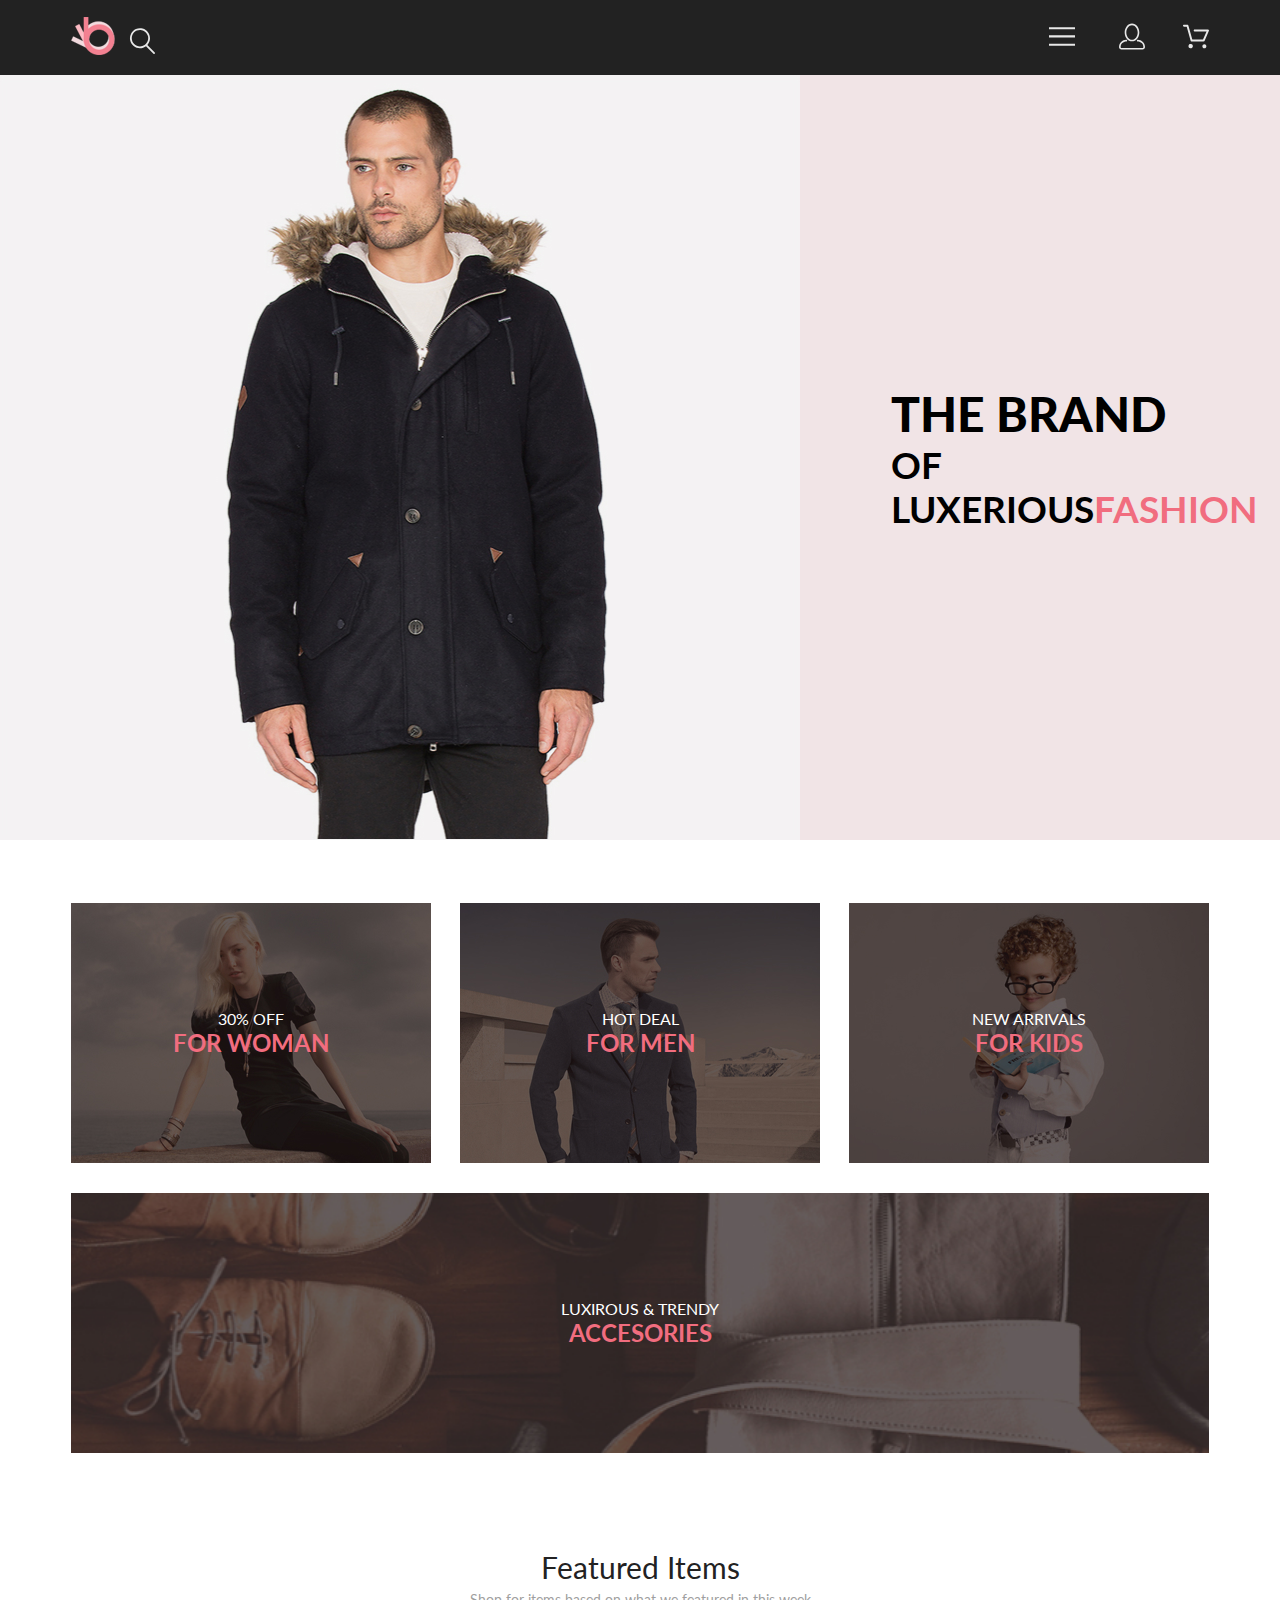
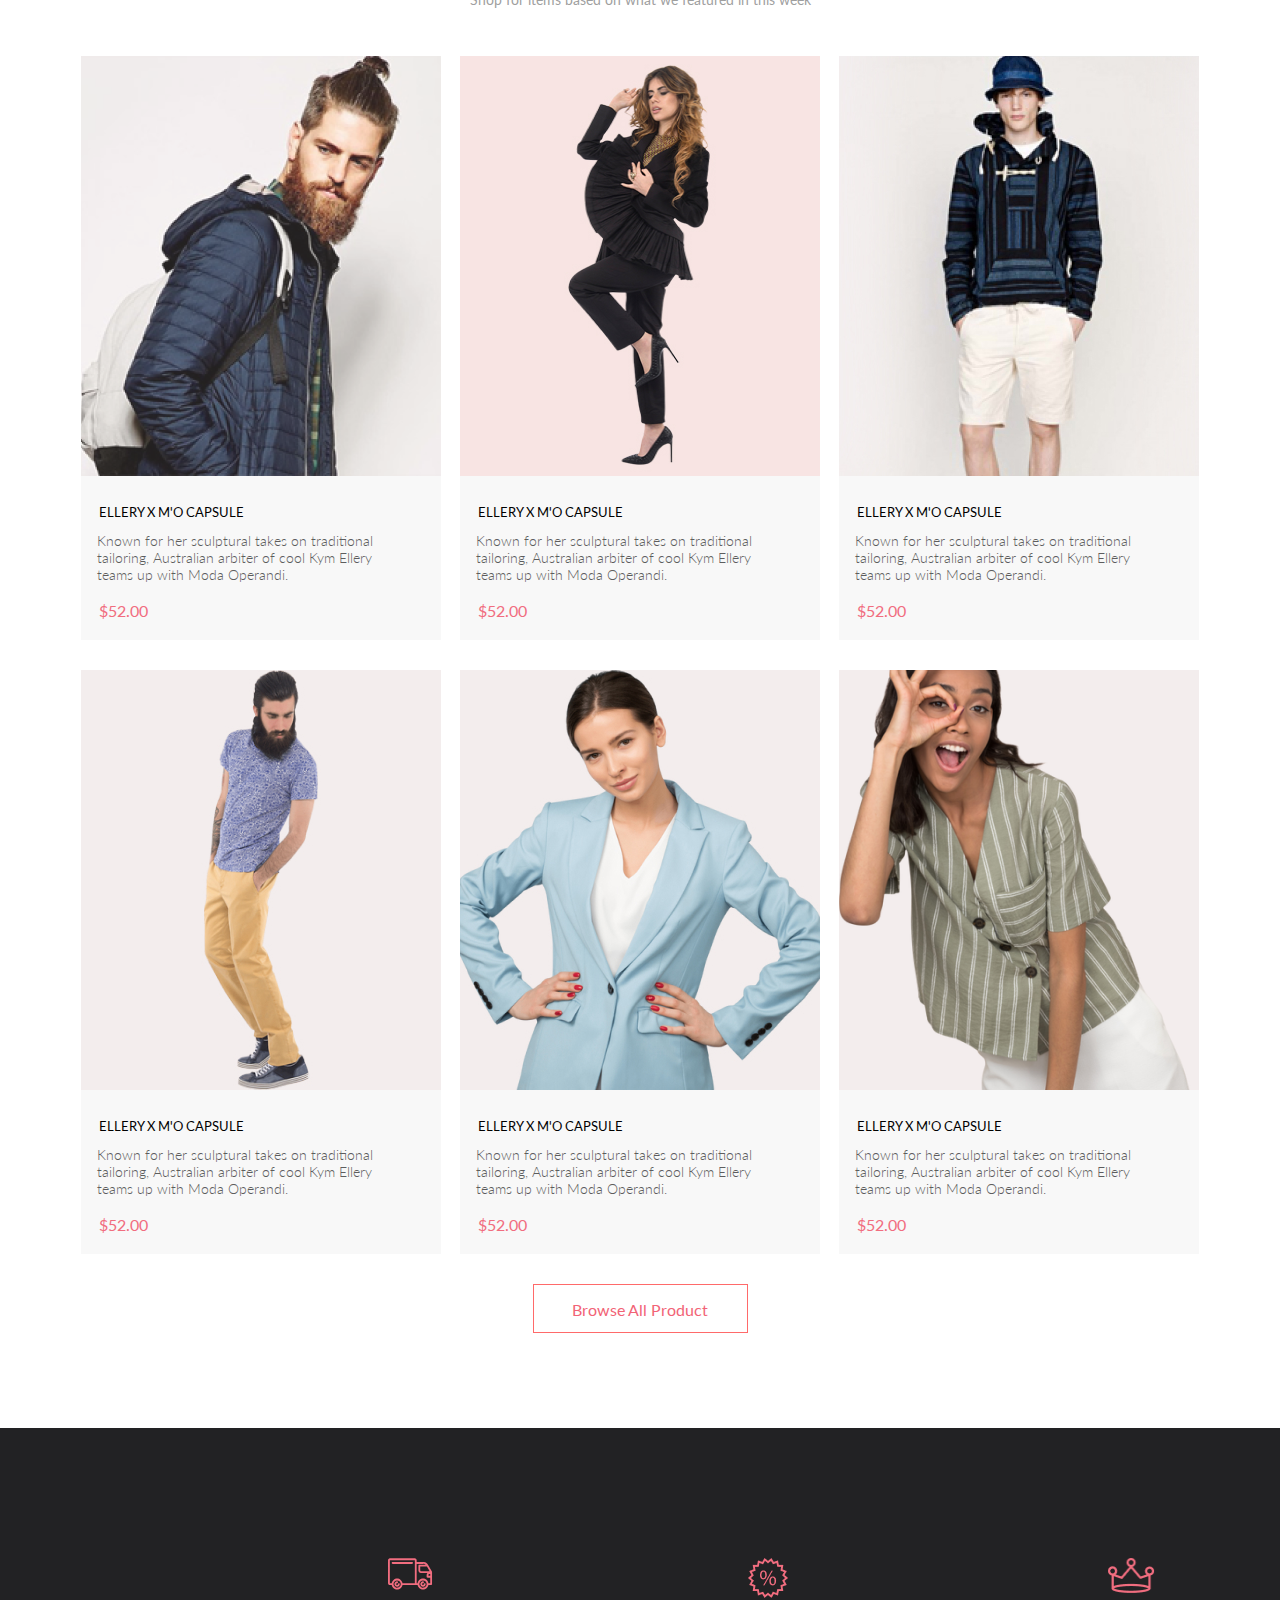
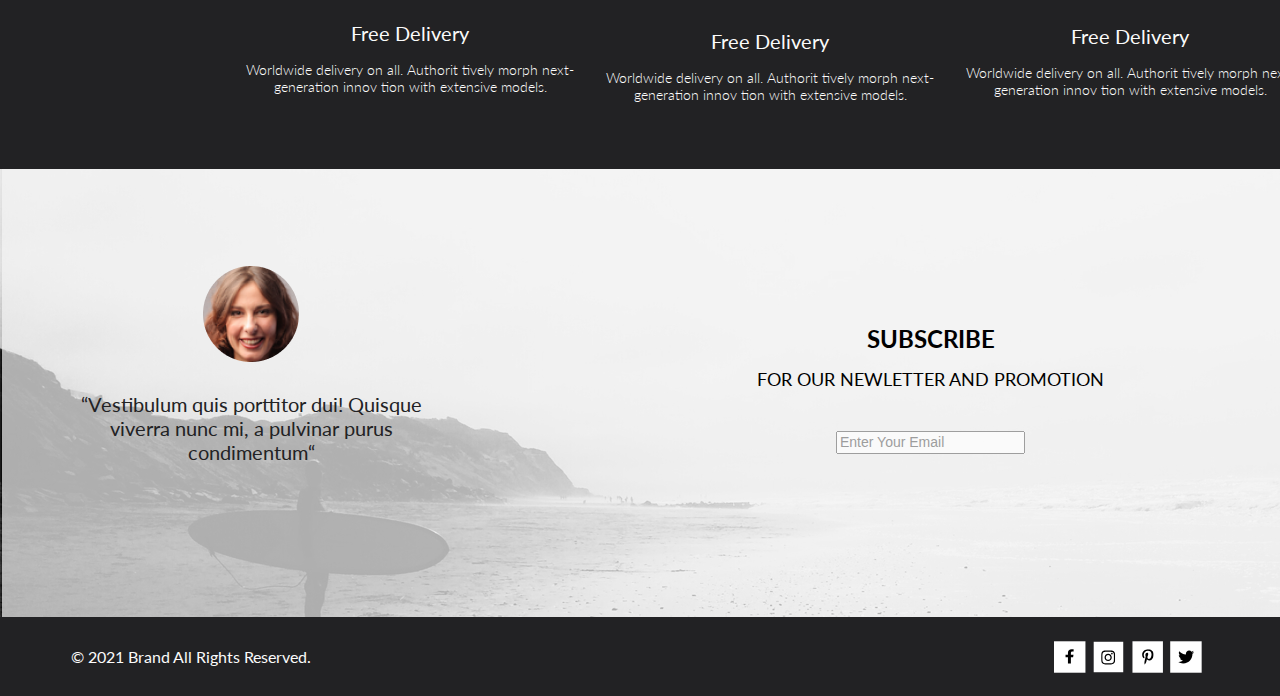
==== index.html @ 111d109f "Проект переделался полностю" ====
<!DOCTYPE html>
<html lang="en">

<head>
    <meta charset="UTF-8">
    <meta http-equiv="X-UA-Compatible" content="IE=edge">
    <meta name="viewport" content="width=device-width, initial-scale=1.0">
    <link rel="stylesheet" href="./css/reset.css">
    <link rel="stylesheet" href="./css/style.css">
    <link rel="preconnect" href="https://fonts.gstatic.com">
    <link href="https://fonts.googleapis.com/css2?family=Lato:wght@300;400;700;900&display=swap" rel="stylesheet">
    <title>Document</title>
</head>

<body>
    <header class="header">
        <div class="container">
            <div class="header__wrapper">
                <div class="header__contorls">
                    <img class="header__logo" src="./img/logo.svg" alt="logo" width="44" height="38">
                    <img src="./img/loupe.svg" alt="loupe" width="26" height="27">
                </div>
                <div class="header__contorls">
                    <button class="header__button">
                        <img src="./img/menu.svg" alt="loupe" width="26" height="27">
                    </button>
                    <a class="header__person-link" href="#"><img src="./img/account.svg" alt="loupe" width="26"
                            height="27"></a>
                    <a href="#"><img src="./img/shoper.svg" alt="loupe" width="26" height="27"></a>
                </div>
            </div>
        </div>
        <nav class="header__navigation">
            menu
            <ul>
                <li>
                    <h2>man</h2>
                    <ul>
                        <li><a href="#">link</a></li>
                        <li><a href="#">link</a></li>
                        <li><a href="#">link</a></li>
                        <li><a href="#">link</a></li>
                    </ul>
                </li>
                <li>
                    <h2>woman</h2>
                    <ul>
                        <li><a href="#">link</a></li>
                        <li><a href="#">link</a></li>
                        <li><a href="#">link</a></li>
                        <li><a href="#">link</a></li>
                    </ul>
                </li>
                <li>
                    <h2>kids</h2>
                    <ul>
                        <li><a href="#">link</a></li>
                        <li><a href="#">link</a></li>
                        <li><a href="#">link</a></li>
                        <li><a href="#">link</a></li>
                    </ul>
                </li>
            </ul>
        </nav>
    </header>
    <main>
        <section class="brand">
            <img src="./img/man.jpg" alt="man" width="800" height="765">
            <div class="brand__title-wrapper">
                <h1 class="brand__title">the brand <span class="brand__subtitle">of luxerious<span
                            class="brand__subtitle-pink">fashion</span></span></h1>
            </div>
        </section>
        <section class="offers container">
            <h2 class="visually-hidden">Offers</h2>
            <ul class="offers__list">
                <li class="offers__item offers__item--woman">
                    <div>
                        <h3 class="offers__title">30% OFF</h3>
                        <p class="offers__info">FOR WOMAN</p>
                    </div>
                </li>
                <li class="offers__item offers__item--man">
                    <div>
                        <h3 class="offers__title">HOT DEAL</h3>
                        <p class="offers__info">FOR MEN</p>
                    </div>
                </li>
                <li class="offers__item offers__item--kds">
                    <div>
                        <h3 class="offers__title">NEW ARRIVALS</h3>
                        <p class="offers__info">FOR KIDS</p>
                    </div>
                </li>
                <li class="offers__item offers__item--accesories">
                    <div>
                        <h3 class="offers__title">LUXIROUS & TRENDY</h3>
                        <p class="offers__info">ACCESORIES</p>
                    </div>
                </li>
            </ul>
        </section>
        <section class="products">
            <div class="products__title container">
                <h2 class="products__header">Featured Items</h2>
                <p class="products__header-p">Shop for items based on what we featured in this week</p>
            </div>
            <div class="products__cart container">
                <ul class="products__cart-block">
                    <li class="products__cart-item">
                        <img src="./img/product-1.png" alt="product">
                        <h3 class="product__cart-title">ellery x m'o capsule</h3>
                        <p class="product__cart-p">Known for her sculptural takes on traditional tailoring, Australian
                            arbiter of cool Kym
                            Ellery
                            teams up with Moda Operandi.</p>
                        <p class="product__price">$52.00</p>
                    </li>
                    <li class="products__cart-item">
                        <img src="./img/product-2.jpg" alt="product">
                        <h3 class="product__cart-title">ellery x m'o capsule</h3>
                        <p class="product__cart-p">Known for her sculptural takes on traditional tailoring, Australian
                            arbiter of cool Kym
                            Ellery
                            teams up with Moda Operandi.</p>
                        <p class="product__price">$52.00</p>
                    </li>
                    <li class="products__cart-item">
                        <img src="./img/product-3.jpg" alt="product">
                        <h3 class="product__cart-title">ellery x m'o capsule</h3>
                        <p class="product__cart-p">Known for her sculptural takes on traditional tailoring, Australian
                            arbiter of cool Kym
                            Ellery
                            teams up with Moda Operandi.</p>
                        <p class="product__price">$52.00</p>
                    </li>
                    <li class="products__cart-item">
                        <img src="./img/product-4.jpg" alt="product">
                        <h3 class="product__cart-title">ellery x m'o capsule</h3>
                        <p class="product__cart-p">Known for her sculptural takes on traditional tailoring, Australian
                            arbiter of cool Kym
                            Ellery
                            teams up with Moda Operandi.</p>
                        <p class="product__price">$52.00</p>
                    </li>
                    <li class="products__cart-item">
                        <img src="./img/product-5.jpg" alt="product">
                        <h3 class="product__cart-title">ellery x m'o capsule</h3>
                        <p class="product__cart-p">Known for her sculptural takes on traditional tailoring, Australian
                            arbiter of cool Kym
                            Ellery
                            teams up with Moda Operandi.</p>
                        <p class="product__price">$52.00</p>
                    </li>
                    <li class="products__cart-item">
                        <img src="./img/product-6.png" alt="product">
                        <h3 class="product__cart-title">ellery x m'o capsule</h3>
                        <p class="product__cart-p">Known for her sculptural takes on traditional tailoring, Australian
                            arbiter of cool Kym
                            Ellery
                            teams up with Moda Operandi.</p>
                        <p class="product__price">$52.00</p>
                    </li>
                </ul>
            </div>
        </section>
        <div class="product__button">
            <a href="#" class="product__button-text">Browse All Product</a>
        </div>
        <section class="advantages">
            <ul class="advantages__place container">
                <li class="advantages__place-text">
                    <img class="advantages__place-img" src="./img/delivery.svg" alt="delivery" width="45" height="32">
                    <h3 class="advantages__place-title">Free Delivery</h3>
                    <p class="advantages__place-p">Worldwide delivery on all. Authorit tively morph next-generation
                        innov tion with extensive
                        models.</p>
                </li>
                <li class="advantages__place-text">
                    <img class="advantages__place-img" src="./img/procent.png" alt="ofert" width="40" height="40">
                    <h3 class="advantages__place-title">Free Delivery</h3>
                    <p class="advantages__place-p">Worldwide delivery on all. Authorit tively morph next-generation
                        innov tion with extensive
                        models.</p>
                </li>
                <li class="advantages__place-text">
                    <img class="advantages__place-img" src="./img/king.png" alt="king" width="47" height="35">
                    <h3 class="advantages__place-title">Free Delivery</h3>
                    <p class="advantages__place-p">Worldwide delivery on all. Authorit tively morph next-generation
                        innov tion with extensive
                        models.</p>
                </li>
            </ul>
        </section>
    </main>
    <footer>
        <section class="subscriber">
            <div class="subscriber__places container">
                <div class="subscriber__places-author">
                    <ul>
                        <li class="qwe"><img src="img/author.png" alt="" height="96" width="96"></li>
                        <li>
                            <p class="subscriber__places-text">“Vestibulum quis porttitor dui! Quisque viverra nunc mi,
                                a pulvinar purus condimentum“
                            </p>
                        </li>
                    </ul>
                </div>
                <div class="subscriber__places-email">
                    <h3 class="subscriber__places-title">subscribe</h3>
                    <p class="subscriber__places-p">FOR OUR NEWLETTER AND PROMOTION</p>
                    <div class="subscriber__input"><input class="subscriber__input-text" type="text"
                            placeholder="Enter Your Email"></div>
                </div>
            </div>
        </section>
        <section class="footer__down">
            <div class="footer__info container">
                <div class="footer__copy">© 2021 Brand All Rights Reserved.</div>
                <ul class="footer__contackt">
                    <li class="footer__contackt-item"><a href="#"><img src="img/facebook.svg" alt="facebook"
                                width="31.45" height="32"></a></li>
                    <li class="footer__contackt-item"><a href="#"><img src="img/instagram.svg" alt="instagram"
                                width="31.45" height="32"></a></li>
                    <li class="footer__contackt-item"><a href="#"><img src="img/pinterest.svg" alt="pinterest"
                                width="31.45" height="32"></a></li>
                    <li class="footer__contackt-item"><a href="#"><img src="img/twitch.svg" alt="twitch" width="31.45"
                                height="32"></a>
                    </li>
                </ul>
            </div>
        </section>
    </footer>
</body>

</html>
---- css/style.css ----
:root {
    --dark-blue: #222222;
    --pink: #F1E4E6;
    --dark-pink: #F16D7F;
    --brown: #474040;
    --gray: #F8F8F8;
    --black: #000000;
}

body {
    font-family: Lato;
    font-size: 16px;
    font-style: normal;
    font-weight: 400;
    line-height: 19px;
}

.container {
    width: 1138px;
    margin: 0 auto;
}

.visually-hidden {
    position: absolute;
    width: 1px;
    height: 1px;
    margin: -1px;
    padding: 0;
    overflow: hidden;
    border: 0;
    clip: rect(0 0 0 0);
}

.header {
    background-color: var(--dark-blue);
}

.header__wrapper {
    display: flex;
    align-items: center;
    justify-content: space-between;
    min-height: 75px;
}

.header__navigation {
    display: none;
}

.header__button {
    background-color: transparent;
    border: none;
    margin: 0 34px 0 0;
}

.header__logo {
    margin: 0 10px 0 0;
}

.header__person-link {
    margin: 0 34px 0 0;
}

.brand {
    display: flex;
    margin: 0 0 63px;
}

.brand__title {
    font-size: 48px;
    font-weight: 900;
    line-height: 58px;
    text-transform: uppercase;
}

.brand__title-wrapper {
    padding: 0 0 0 91px;
    flex-grow: 1;
    background-color: var(--pink);
    display: flex;
    align-items: center;
}

.brand__subtitle {
    display: block;

    font-size: 37px;
    font-weight: 700;
    line-height: 44px;
}

.brand__subtitle-pink {
    color: var(--dark-pink);
}

.offers__list {
    display: flex;
    flex-wrap: wrap;
    justify-content: space-between;
}

.offers__item {
    color: white;
    width: 360px;
    min-height: 260px;
    background-color: var(--brown);
    margin: 0 0 30px;
    display: flex;
    justify-content: center;
    align-items: center;
}

.offers__title {
    font-size: 16px;
    font-weight: 400;
    line-height: 19px;
    letter-spacing: 0em;
    text-align: center;
    color: #ffffff;
}

.offers__info {
    font-size: 24px;
    font-weight: 700;
    line-height: 29px;
    letter-spacing: 0em;
    text-align: center;
    color: #F16D7F;
}

.offers__item--woman {
    background-image: url(../img/oferts-woman.jpg);
}

.offers__item--man {
    background-image: url(../img/oferts-man.jpg)
}

.offers__item--kds {
    background-image: url(../img/oferts-kids.jpg);
}

.offers__item--accesories {
    background: url(../img/oferts-accsesuaris.jpg) no-repeat;
    background-size: cover;
}

.offers__item--accesories {
    width: 100%;
    margin: 0;
}

.products {
    margin: 96px 0 0 0;
}

.products__title {
    text-align: center;
}

.products__header {
    font-weight: 400;
    font-size: 30px;
    line-height: 36px;
    color: #222222;
    margin-bottom: 6px;
}

.products__header-p {
    font-weight: 400;
    font-size: 14px;
    line-height: 17px;
    color: #9F9F9F;
}

.products__cart-block {
    display: flex;
    flex-wrap: wrap;
    justify-content: space-around;
    padding: 48px 0 0 0;
}

.products__cart-item {
    width: 360px;
    min-height: 260px;
    background-color: var(--gray);
    margin: 0 0 30px 0;
}

.product__cart-title {
    margin: 25px 0 12px 18px;
    text-transform: uppercase;
    font-family: Lato;
    font-size: 13px;
    font-weight: 400;
    line-height: 16px;
    letter-spacing: 0em;
    text-align: left;
}

.product__cart-p {
    margin: 0 28px 18px 16px;
    max-width: 314px;
    font-weight: 300;
    font-size: 14px;
    line-height: 17px;
    color: #5D5D5D;
}

.product__price {
    font-weight: 400;
    font-size: 16px;
    line-height: 19px;
    padding: 0 0 20px 18px;
    color: #F16D7F;
}

.product__button {
    display: flex;
    justify-content: center;
}

.product__button-text {
    border: 1px solid #FF6A6A;
    padding: 14.5px 38.5px 13.5px 38.5px;
    font-weight: 400;
    font-size: 16px;
    line-height: 19px;
    text-decoration: none;
    color: #F26376;
}

.advantages {
    margin: 95px 0 0 0;
    background-color: #222224;
    height: 341px;
}

.advantages__place {
    display: flex;
    padding: 130px 230px 104px 230px;
}

.advantages__place-text {
    width: 360px;
}

.advantages__place-title {
    font-weight: 400;
    font-size: 19.96px;
    line-height: 24px;
    padding: 28px 0 16px 0;
    text-align: center;
    color: #FBFBFB;
}

.advantages__place-img {
    padding-left: 158px;
}

.advantages__place-p {
    font-weight: 300;
    font-size: 13.972px;
    width: 360px;
    line-height: 17px;
    text-align: center;
    color: #FBFBFB;
}

.subscriber {
    background: url(../img/subscriber.jpg) no-repeat;
    height: 448px;
    background-size: cover;
}

.subscriber__places {
    display: flex;
    justify-content: space-between;
}

.subscriber__places-author {
    padding: 97px 0 0 0;
    width: 1600px;
    display: flex;
}

.qwe {
    display: flex;
    justify-content: center;
    margin-bottom: 30px;
}

.subscriber__places-text {
    font-weight: 400;
    font-size: 20px;
    line-height: 24px;
    text-align: center;
    width: 360px;
    color: #222224;
}

.subscriber__places-email {
    margin: 150px 0 0 0;
}

.subscriber__places-title {
    font-size: 24px;
    font-weight: 700;
    line-height: 40px;
    letter-spacing: 0em;
    text-align: center;
    text-transform: uppercase;
}

.subscriber__places-p {
    font-size: 18px;
    font-weight: 400;
    line-height: 40px;
    letter-spacing: 0em;
    text-align: center;
    width: 557px;
}

.subscriber__input {
    margin: 32px 0 0 0;
    display: flex;
    justify-content: center;
}

.subscriber__input-text {
    font-weight: 400;
    font-size: 14px;
    line-height: 17px;
    display: flex;
    align-items: center;
    color: #222224;
    opacity: 0.67;
}

.footer__down {
    background-color: #222224;
    height: 79px;
}

.footer__info {
    display: flex;
    justify-content: space-between;
}

.footer__copy {
    padding: 30px 0 0 0;
    font-weight: 400;
    font-size: 16px;
    line-height: 19px;
    color: #FBFBFB;
}

.footer__contackt {
    padding: 24px 0 0 0;
    display: flex;
}

.footer__contackt-item {
    margin: 0 7.29px 0 0;
}
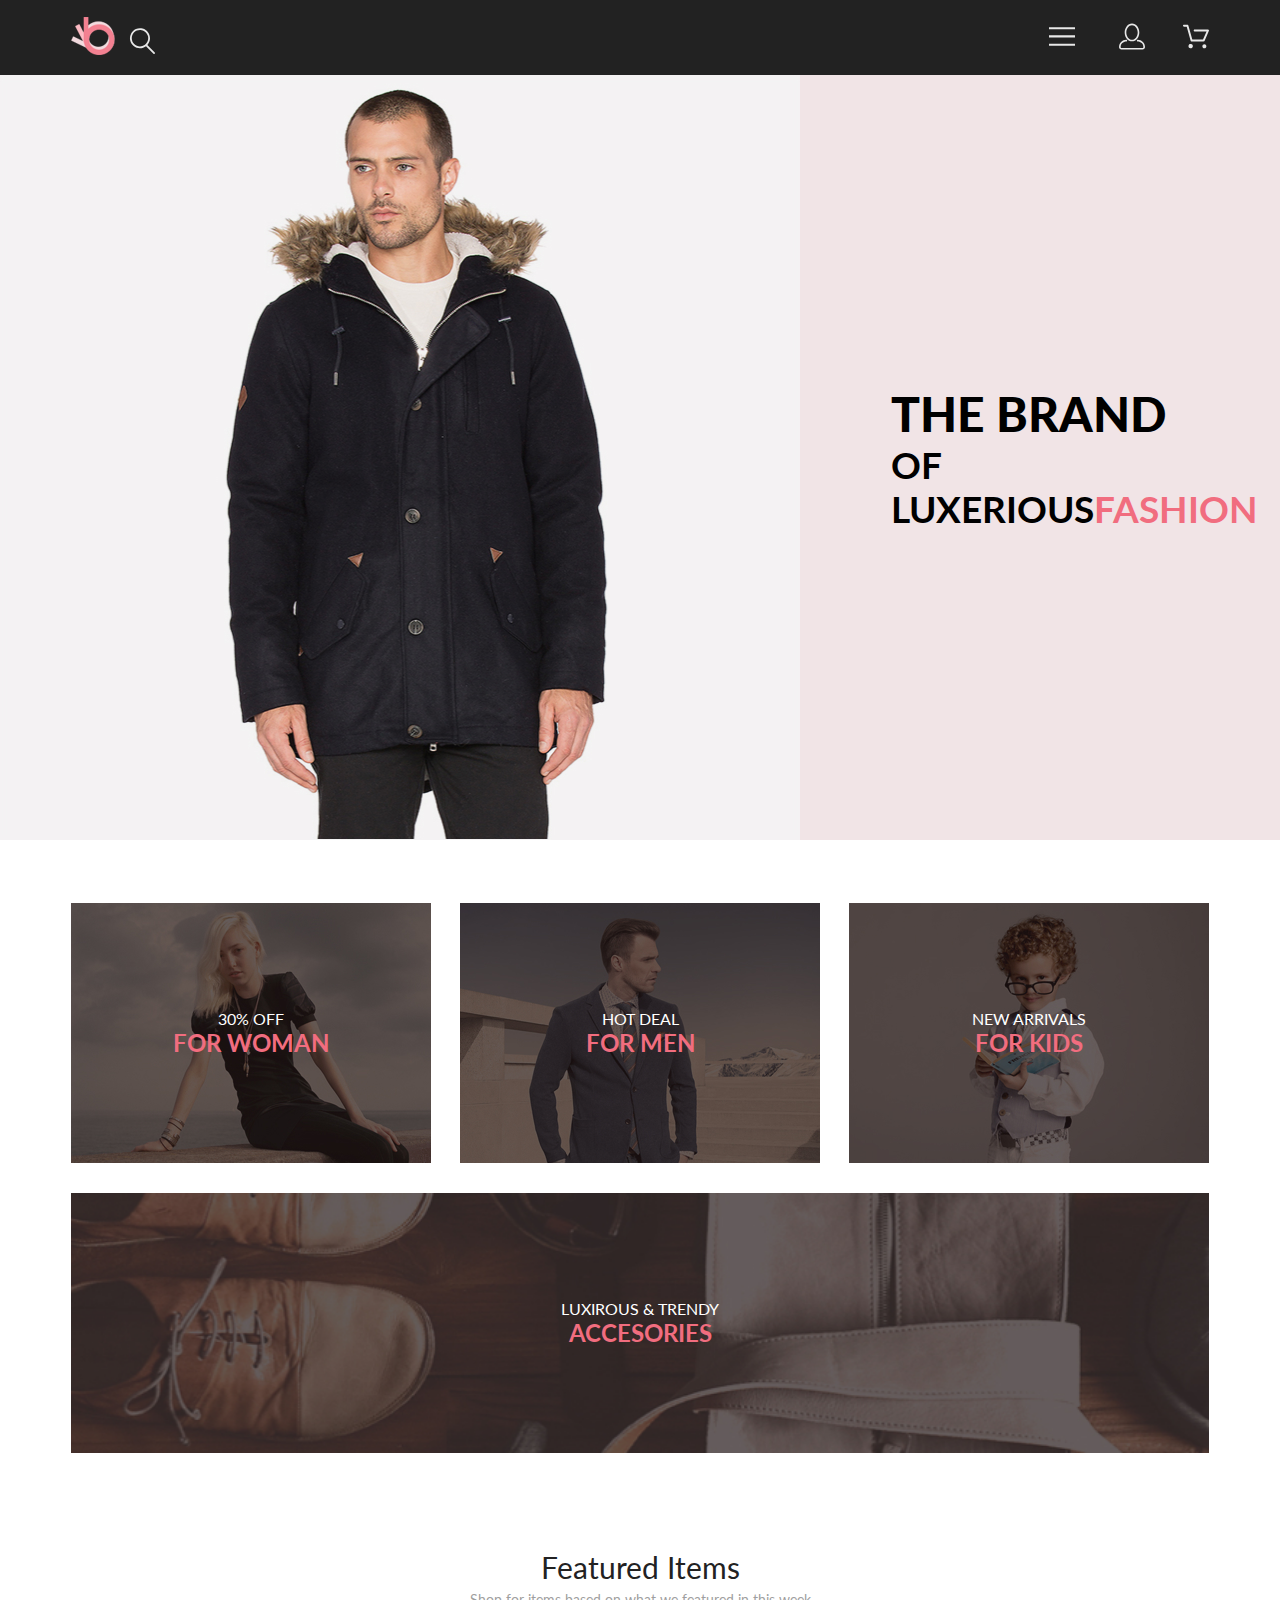
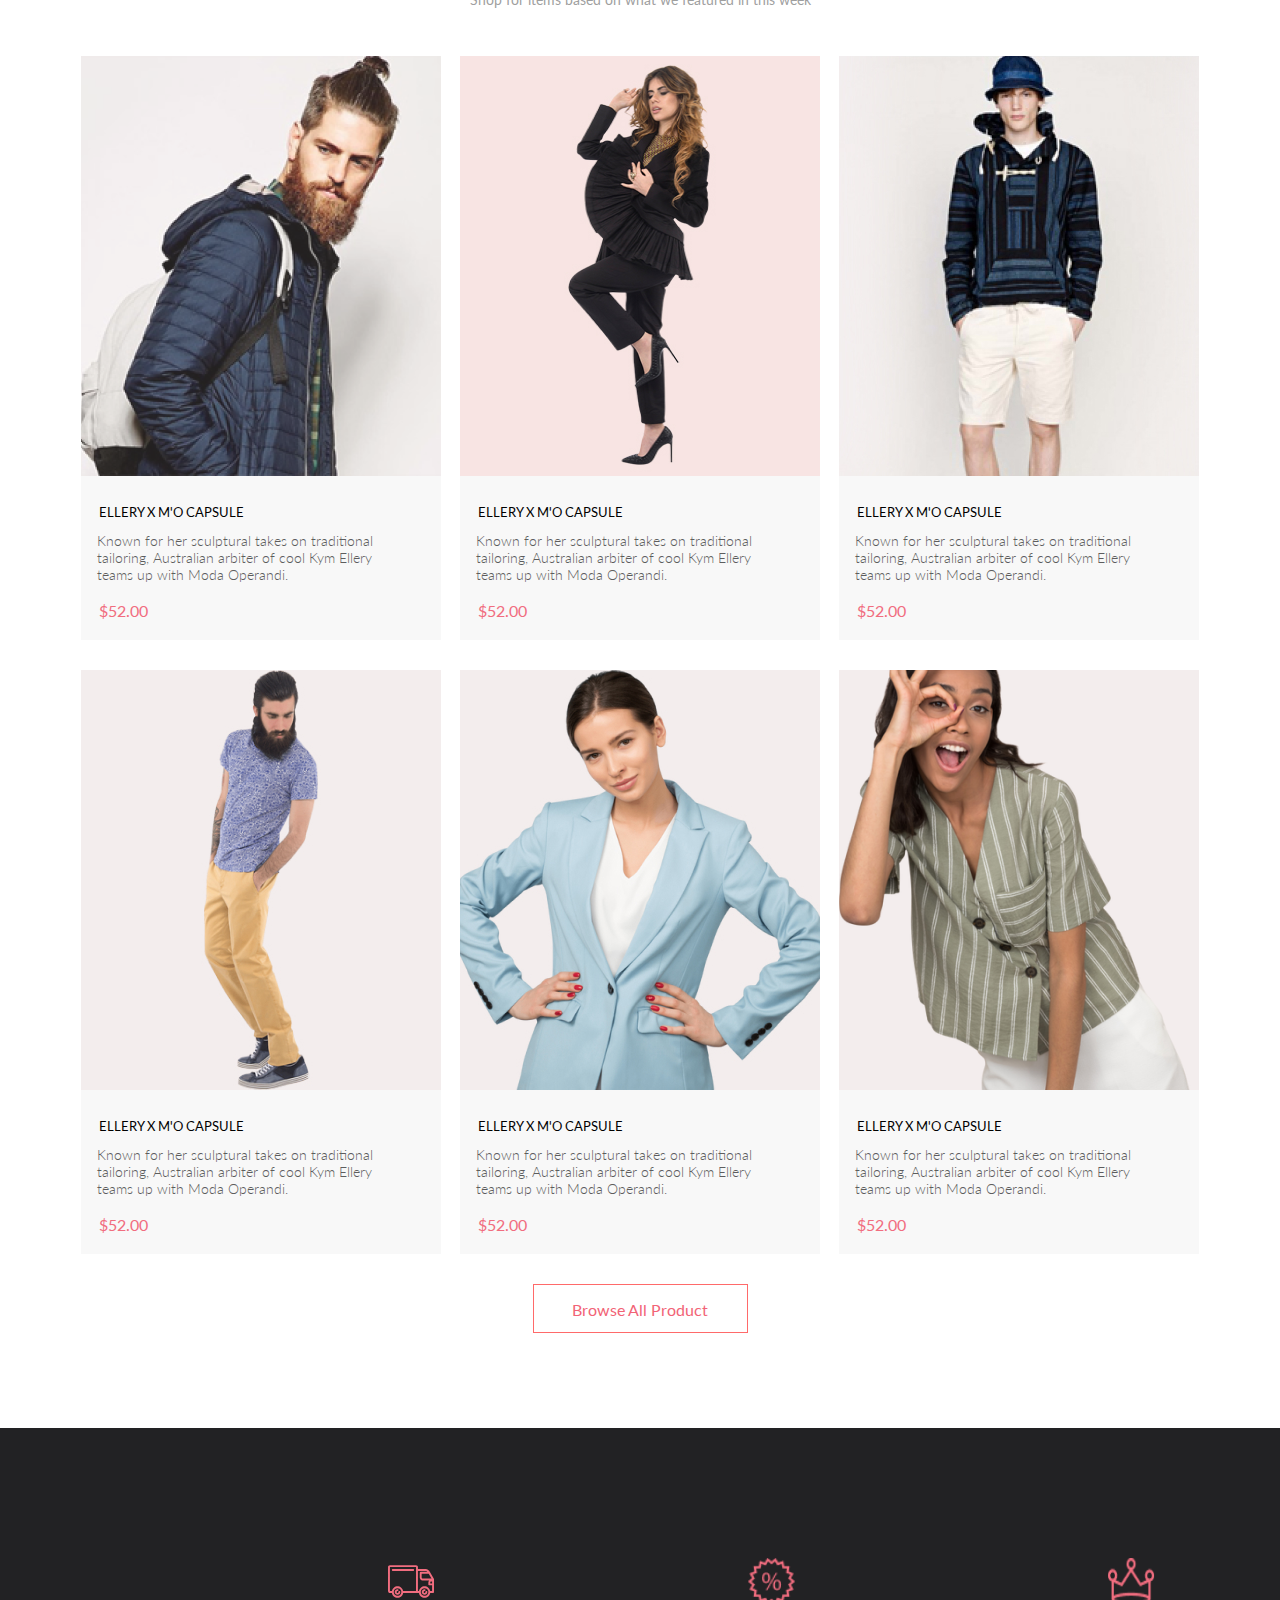
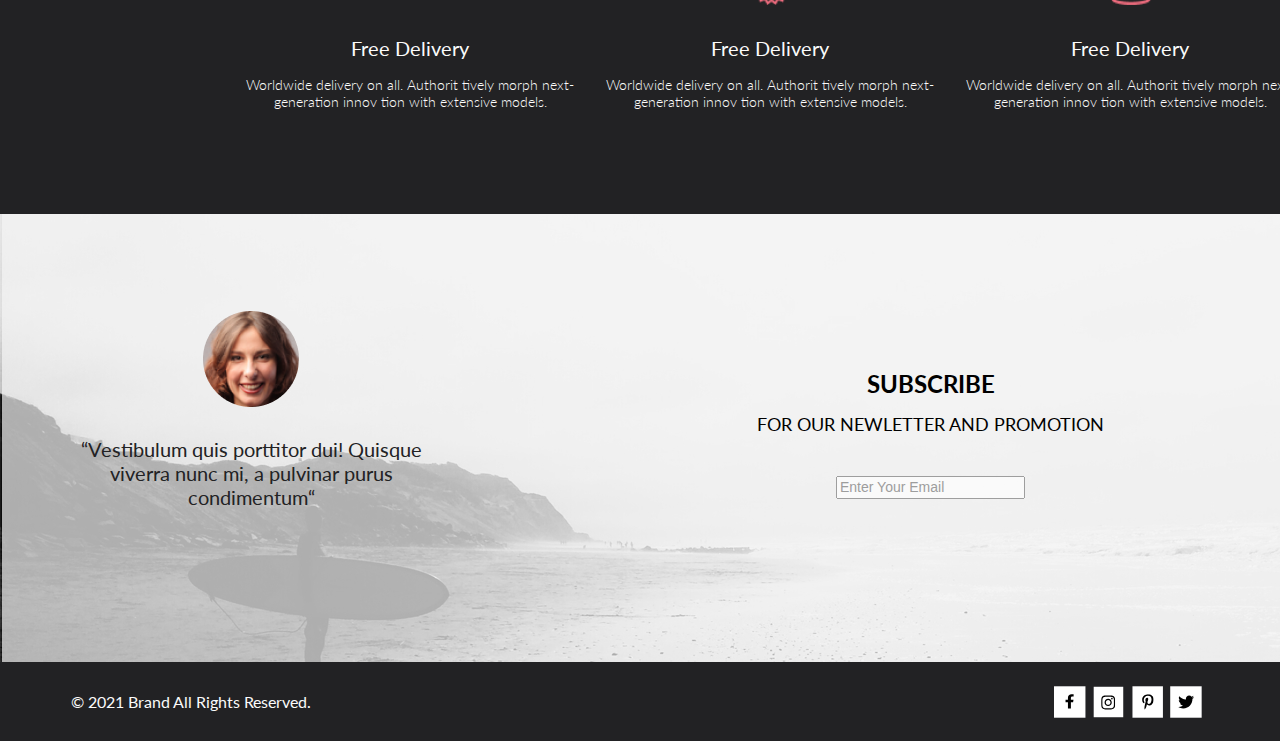
==== commit 6dca681a: "исправили advantages" ====
--- a/index.html
+++ b/index.html
@@ -170,21 +170,21 @@
         <section class="advantages">
             <ul class="advantages__place container">
                 <li class="advantages__place-text">
-                    <img class="advantages__place-img" src="./img/delivery.svg" alt="delivery" width="45" height="32">
+                    <img class="advantages__place-img" src="./img/delivery.svg" alt="delivery" width="47" height="47">
                     <h3 class="advantages__place-title">Free Delivery</h3>
                     <p class="advantages__place-p">Worldwide delivery on all. Authorit tively morph next-generation
                         innov tion with extensive
                         models.</p>
                 </li>
                 <li class="advantages__place-text">
-                    <img class="advantages__place-img" src="./img/procent.png" alt="ofert" width="40" height="40">
+                    <img class="advantages__place-img" src="./img/procent.png" alt="ofert" width="47" height="47">
                     <h3 class="advantages__place-title">Free Delivery</h3>
                     <p class="advantages__place-p">Worldwide delivery on all. Authorit tively morph next-generation
                         innov tion with extensive
                         models.</p>
                 </li>
                 <li class="advantages__place-text">
-                    <img class="advantages__place-img" src="./img/king.png" alt="king" width="47" height="35">
+                    <img class="advantages__place-img" src="./img/king.png" alt="king" width="47" height="47">
                     <h3 class="advantages__place-title">Free Delivery</h3>
                     <p class="advantages__place-p">Worldwide delivery on all. Authorit tively morph next-generation
                         innov tion with extensive
--- a/css/style.css
+++ b/css/style.css
@@ -232,7 +232,6 @@
 .advantages {
     margin: 95px 0 0 0;
     background-color: #222224;
-    height: 341px;
 }
 
 .advantages__place {
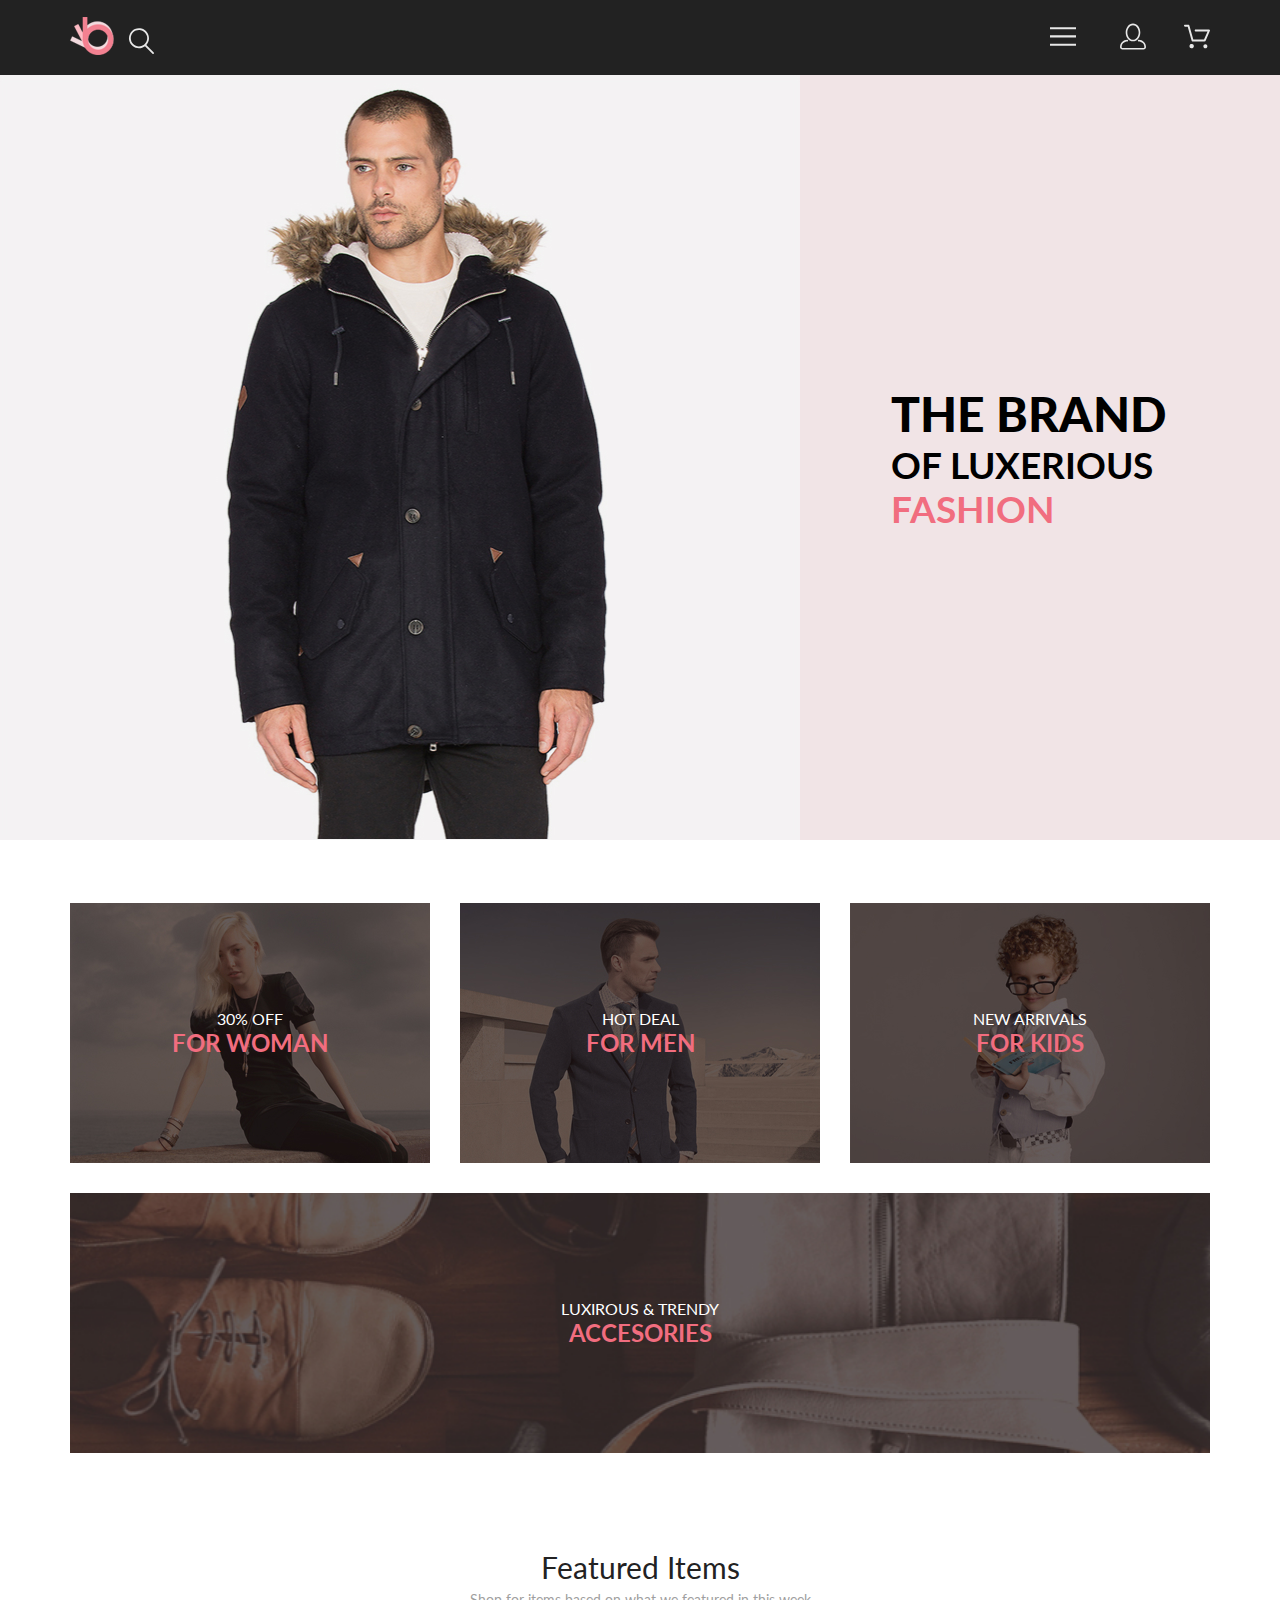
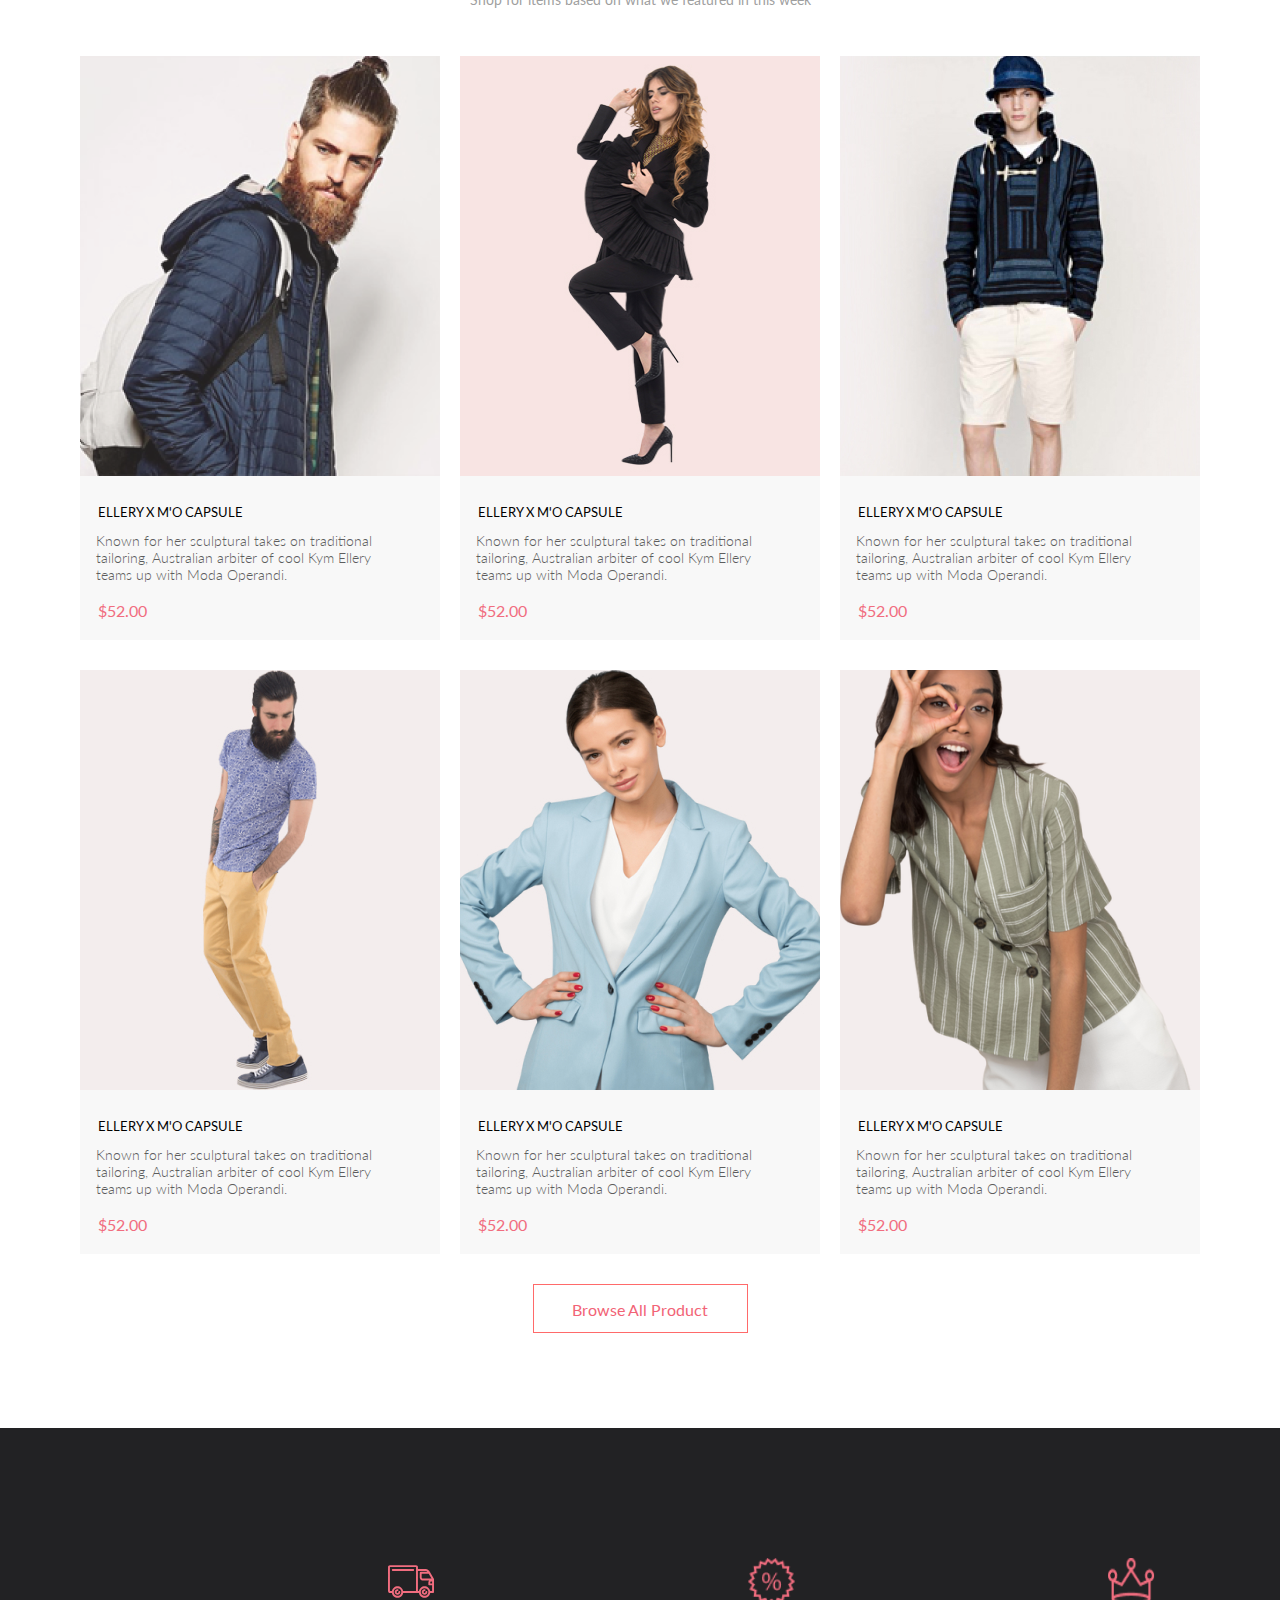
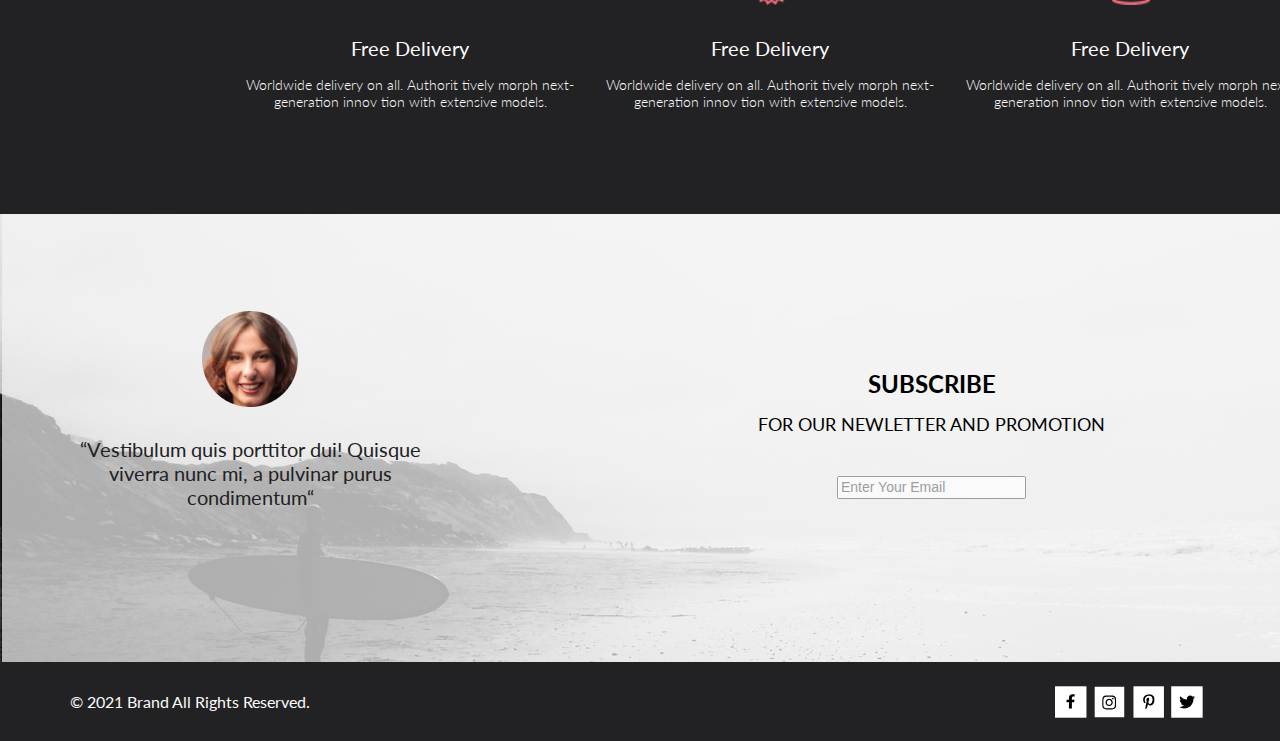
==== commit 52f59838: "Добавил SCSS в проект" ====
--- a/index.html
+++ b/index.html
@@ -17,15 +17,16 @@
         <div class="container">
             <div class="header__wrapper">
                 <div class="header__contorls">
-                    <img class="header__logo" src="./img/logo.svg" alt="logo" width="44" height="38">
+                    <a href="index.html"><img class="header__logo" src="./img/logo.svg" alt="logo" width="44"
+                            height="38"></a>
                     <img src="./img/loupe.svg" alt="loupe" width="26" height="27">
                 </div>
                 <div class="header__contorls">
                     <button class="header__button">
                         <img src="./img/menu.svg" alt="loupe" width="26" height="27">
                     </button>
-                    <a class="header__person-link" href="#"><img src="./img/account.svg" alt="loupe" width="26"
-                            height="27"></a>
+                    <a class="header__person-link" href="registration.html"><img src="./img/account.svg" alt="loupe"
+                            width="26" height="27"></a>
                     <a href="#"><img src="./img/shoper.svg" alt="loupe" width="26" height="27"></a>
                 </div>
             </div>
@@ -68,7 +69,7 @@
             <img src="./img/man.jpg" alt="man" width="800" height="765">
             <div class="brand__title-wrapper">
                 <h1 class="brand__title">the brand <span class="brand__subtitle">of luxerious<span
-                            class="brand__subtitle-pink">fashion</span></span></h1>
+                            class="brand__subtitle-pink"> fashion</span></span></h1>
             </div>
         </section>
         <section class="offers container">
@@ -108,7 +109,9 @@
             <div class="products__cart container">
                 <ul class="products__cart-block">
                     <li class="products__cart-item">
-                        <img src="./img/product-1.png" alt="product">
+                        <div class="product__cart-images">
+                            <img src="./img/product-1.png" alt="product">
+                        </div>
                         <h3 class="product__cart-title">ellery x m'o capsule</h3>
                         <p class="product__cart-p">Known for her sculptural takes on traditional tailoring, Australian
                             arbiter of cool Kym
@@ -198,7 +201,7 @@
             <div class="subscriber__places container">
                 <div class="subscriber__places-author">
                     <ul>
-                        <li class="qwe"><img src="img/author.png" alt="" height="96" width="96"></li>
+                        <li class="subscriber__image"><img src="img/author.png" alt="" height="96" width="96"></li>
                         <li>
                             <p class="subscriber__places-text">“Vestibulum quis porttitor dui! Quisque viverra nunc mi,
                                 a pulvinar purus condimentum“
--- a/css/style.css
+++ b/css/style.css
@@ -1,363 +1,452 @@
-:root {
-    --dark-blue: #222222;
-    --pink: #F1E4E6;
-    --dark-pink: #F16D7F;
-    --brown: #474040;
-    --gray: #F8F8F8;
-    --black: #000000;
+html, body, div, span, applet, object, iframe,
+h1, h2, h3, h4, h5, h6, p, blockquote, pre,
+a, abbr, acronym, address, big, cite, code,
+del, dfn, em, img, ins, kbd, q, s, samp,
+small, strike, strong, sub, sup, tt, var,
+b, u, i, center,
+dl, dt, dd, ol, ul, li,
+fieldset, form, label, legend,
+table, caption, tbody, tfoot, thead, tr, th, td,
+article, aside, canvas, details, embed,
+figure, figcaption, footer, header, hgroup,
+menu, nav, output, ruby, section, summary,
+time, mark, audio, video {
+  margin: 0;
+  padding: 0;
+  border: 0;
+  font-size: 100%;
+  vertical-align: baseline;
+}
+
+article, aside, details, figcaption, figure,
+footer, header, hgroup, menu, nav, section {
+  display: block;
 }
 
 body {
-    font-family: Lato;
-    font-size: 16px;
-    font-style: normal;
-    font-weight: 400;
-    line-height: 19px;
+  line-height: 1;
+}
+
+ol, ul {
+  list-style: none;
+}
+
+blockquote, q {
+  quotes: none;
+}
+
+blockquote:before, blockquote:after,
+q:before, q:after {
+  content: "";
+  content: none;
+}
+
+table {
+  border-collapse: collapse;
+  border-spacing: 0;
+}
+
+.header {
+  background-color: #222222;
+}
+.header__wrapper {
+  display: flex;
+  align-items: center;
+  justify-content: space-between;
+  min-height: 75px;
+}
+.header__navigation {
+  display: none;
+}
+.header__button {
+  background-color: transparent;
+  border: none;
+  margin: 0 34px 0 0;
+}
+.header__logo {
+  margin: 0 10px 0 0;
+}
+.header__person-link {
+  margin: 0 34px 0 0;
+}
+
+.brand {
+  display: flex;
+  margin: 0 0 63px;
+}
+.brand__title {
+  font-size: 48px;
+  font-weight: 900;
+  line-height: 58px;
+  text-transform: uppercase;
+}
+.brand__title-wrapper {
+  padding: 0 0 0 91px;
+  flex-grow: 1;
+  background-color: #F1E4E6;
+  display: flex;
+  align-items: center;
+}
+.brand__subtitle {
+  display: block;
+  font-size: 37px;
+  font-weight: 700;
+  line-height: 44px;
+}
+.brand__subtitle-pink {
+  color: #F16D7F;
+}
+
+.offers__list {
+  display: flex;
+  flex-wrap: wrap;
+  justify-content: space-between;
+}
+.offers__item {
+  color: white;
+  width: 360px;
+  min-height: 260px;
+  background-color: #474040;
+  margin: 0 0 30px;
+  display: flex;
+  justify-content: center;
+  align-items: center;
+}
+.offers__title {
+  font-size: 16px;
+  font-weight: 400;
+  line-height: 19px;
+  letter-spacing: 0em;
+  text-align: center;
+  color: #ffffff;
+}
+.offers__info {
+  font-size: 24px;
+  font-weight: 700;
+  line-height: 29px;
+  letter-spacing: 0em;
+  text-align: center;
+  color: #F16D7F;
+}
+.offers__item--woman {
+  background-image: url(../img/oferts-woman.jpg);
+}
+.offers__item--man {
+  background-image: url(../img/oferts-man.jpg);
+}
+.offers__item--kds {
+  background-image: url(../img/oferts-kids.jpg);
+}
+.offers__item--accesories {
+  background: url(../img/oferts-accsesuaris.jpg) no-repeat;
+  background-size: cover;
+}
+.offers__item--accesories {
+  width: 100%;
+  margin: 0;
+}
+
+.products {
+  margin: 96px 0 0 0;
+}
+.products__title {
+  text-align: center;
+}
+.products__header {
+  font-weight: 400;
+  font-size: 30px;
+  line-height: 36px;
+  color: #222222;
+  margin-bottom: 6px;
+}
+.products__header-p {
+  font-weight: 400;
+  font-size: 14px;
+  line-height: 17px;
+  color: #9F9F9F;
+}
+.products__cart-block {
+  display: flex;
+  flex-wrap: wrap;
+  justify-content: space-around;
+  padding: 48px 0 0 0;
+}
+.products__cart-item {
+  width: 360px;
+  min-height: 260px;
+  background-color: #F8F8F8;
+  margin: 0 0 30px 0;
+}
+
+.product__cart-title {
+  margin: 25px 0 12px 18px;
+  text-transform: uppercase;
+  font-family: Lato;
+  font-size: 13px;
+  font-weight: 400;
+  line-height: 16px;
+  letter-spacing: 0em;
+  text-align: left;
+}
+.product__cart-p {
+  margin: 0 28px 18px 16px;
+  max-width: 314px;
+  font-weight: 300;
+  font-size: 14px;
+  line-height: 17px;
+  color: #5D5D5D;
+}
+.product__price {
+  font-weight: 400;
+  font-size: 16px;
+  line-height: 19px;
+  padding: 0 0 20px 18px;
+  color: #F16D7F;
+}
+.product__button {
+  display: flex;
+  justify-content: center;
+}
+.product__button-text {
+  border: 1px solid #FF6A6A;
+  padding: 14.5px 38.5px 13.5px 38.5px;
+  font-weight: 400;
+  font-size: 16px;
+  line-height: 19px;
+  text-decoration: none;
+  color: #F26376;
+}
+
+.advantages {
+  margin: 95px 0 0 0;
+  background-color: #222224;
+}
+.advantages__place {
+  display: flex;
+  padding: 130px 230px 104px 230px;
+}
+.advantages__place-text {
+  width: 360px;
+}
+.advantages__place-title {
+  font-weight: 400;
+  font-size: 19.96px;
+  line-height: 24px;
+  padding: 28px 0 16px 0;
+  text-align: center;
+  color: #FBFBFB;
+}
+.advantages__place-img {
+  padding-left: 158px;
+}
+.advantages__place-p {
+  font-weight: 300;
+  font-size: 13.972px;
+  width: 360px;
+  line-height: 17px;
+  text-align: center;
+  color: #FBFBFB;
+}
+
+.registration {
+  min-height: 148px;
+  background: #F8F3F4;
+}
+.registration__block {
+  display: flex;
+  justify-content: space-between;
+}
+.registration__title {
+  font-weight: 400;
+  font-size: 24px;
+  line-height: 29px;
+  padding: 60px 0 60px 0;
+  color: #F16D7F;
+}
+.registration__section {
+  min-height: 675px;
+}
+.registration__form {
+  padding-top: 64px;
+  width: 360px;
+}
+.registration__heading {
+  font-weight: 300;
+  font-size: 16px;
+  line-height: 19px;
+  padding: 0 0 20.5px;
+  color: #222222;
+}
+.registration__text {
+  width: 360px;
+  height: 45px;
+  margin-bottom: 20px;
+  font-weight: 300;
+  font-size: 13px;
+  line-height: 16px;
+  padding-left: 17px;
+  color: #B1B1B1;
+  border: 1px solid #A4A4A4;
+}
+.registration__radio-list {
+  padding: 20px 0 33px;
+}
+.registration__radio {
+  border: 1px solid #A4A4A4;
+}
+.registration__label {
+  font-weight: 300;
+  font-size: 11px;
+  line-height: 13px;
+  color: #000000;
+}
+.registration__subtitle {
+  font-weight: 300;
+  font-size: 13px;
+  line-height: 16px;
+  padding-bottom: 39px;
+  color: #B1B1B1;
+}
+.registration__button {
+  width: 167px;
+  padding: 16px 66px 17px 29px;
+  border: none;
+  font-weight: 400;
+  font-size: 14px;
+  line-height: 17px;
+  color: #FFFFFF;
+  background: #F16D7F;
+}
+.registration__info {
+  width: 652px;
+  margin-top: 64px;
+}
+.registration__info-heading {
+  margin-bottom: 22px;
+  font-weight: 300;
+  font-size: 24px;
+  line-height: 29px;
+  color: #000000;
+}
+.registration__info-subtitle {
+  margin-bottom: 21px;
+  font-weight: 300;
+  font-size: 24px;
+  line-height: 29px;
+  color: #000000;
+}
+.registration__info-desc {
+  margin-bottom: 16px;
+  font-weight: 300;
+  font-size: 24px;
+  line-height: 29px;
+  color: #000000;
+}
+
+.subscriber {
+  background: url(../img/subscriber.jpg) no-repeat;
+  height: 448px;
+  background-size: cover;
+}
+.subscriber__places {
+  display: flex;
+  justify-content: space-between;
+}
+.subscriber__places-author {
+  padding: 97px 0 0 0;
+  width: 1600px;
+  display: flex;
+}
+.subscriber__image {
+  display: flex;
+  justify-content: center;
+  margin-bottom: 30px;
+}
+.subscriber__places-text {
+  font-weight: 400;
+  font-size: 20px;
+  line-height: 24px;
+  text-align: center;
+  width: 360px;
+  color: #222224;
+}
+.subscriber__places-email {
+  margin: 150px 0 0 0;
+}
+.subscriber__places-title {
+  font-size: 24px;
+  font-weight: 700;
+  line-height: 40px;
+  letter-spacing: 0em;
+  text-align: center;
+  text-transform: uppercase;
+}
+.subscriber__places-p {
+  font-size: 18px;
+  font-weight: 400;
+  line-height: 40px;
+  letter-spacing: 0em;
+  text-align: center;
+  width: 557px;
+}
+.subscriber__input {
+  margin: 32px 0 0 0;
+  display: flex;
+  justify-content: center;
+}
+.subscriber__input-text {
+  font-weight: 400;
+  font-size: 14px;
+  line-height: 17px;
+  display: flex;
+  align-items: center;
+  color: #222224;
+  opacity: 0.67;
+}
+
+.footer__down {
+  background-color: #222224;
+  height: 79px;
+}
+.footer__info {
+  display: flex;
+  justify-content: space-between;
+}
+.footer__copy {
+  padding: 30px 0 0 0;
+  font-weight: 400;
+  font-size: 16px;
+  line-height: 19px;
+  color: #FBFBFB;
+}
+.footer__contackt {
+  padding: 24px 0 0 0;
+  display: flex;
+}
+.footer__contackt-item {
+  margin: 0 7.29px 0 0;
+}
+
+body {
+  font-family: Lato;
+  font-size: 16px;
+  font-style: normal;
+  font-weight: 400;
+  line-height: 19px;
 }
 
 .container {
-    width: 1138px;
-    margin: 0 auto;
+  width: 1140px;
+  margin: 0 auto;
 }
 
 .visually-hidden {
-    position: absolute;
-    width: 1px;
-    height: 1px;
-    margin: -1px;
-    padding: 0;
-    overflow: hidden;
-    border: 0;
-    clip: rect(0 0 0 0);
-}
-
-.header {
-    background-color: var(--dark-blue);
-}
-
-.header__wrapper {
-    display: flex;
-    align-items: center;
-    justify-content: space-between;
-    min-height: 75px;
-}
-
-.header__navigation {
-    display: none;
-}
-
-.header__button {
-    background-color: transparent;
-    border: none;
-    margin: 0 34px 0 0;
-}
-
-.header__logo {
-    margin: 0 10px 0 0;
-}
-
-.header__person-link {
-    margin: 0 34px 0 0;
-}
-
-.brand {
-    display: flex;
-    margin: 0 0 63px;
-}
-
-.brand__title {
-    font-size: 48px;
-    font-weight: 900;
-    line-height: 58px;
-    text-transform: uppercase;
-}
-
-.brand__title-wrapper {
-    padding: 0 0 0 91px;
-    flex-grow: 1;
-    background-color: var(--pink);
-    display: flex;
-    align-items: center;
-}
-
-.brand__subtitle {
-    display: block;
-
-    font-size: 37px;
-    font-weight: 700;
-    line-height: 44px;
-}
-
-.brand__subtitle-pink {
-    color: var(--dark-pink);
-}
-
-.offers__list {
-    display: flex;
-    flex-wrap: wrap;
-    justify-content: space-between;
-}
-
-.offers__item {
-    color: white;
-    width: 360px;
-    min-height: 260px;
-    background-color: var(--brown);
-    margin: 0 0 30px;
-    display: flex;
-    justify-content: center;
-    align-items: center;
-}
-
-.offers__title {
-    font-size: 16px;
-    font-weight: 400;
-    line-height: 19px;
-    letter-spacing: 0em;
-    text-align: center;
-    color: #ffffff;
-}
-
-.offers__info {
-    font-size: 24px;
-    font-weight: 700;
-    line-height: 29px;
-    letter-spacing: 0em;
-    text-align: center;
-    color: #F16D7F;
-}
-
-.offers__item--woman {
-    background-image: url(../img/oferts-woman.jpg);
-}
-
-.offers__item--man {
-    background-image: url(../img/oferts-man.jpg)
-}
-
-.offers__item--kds {
-    background-image: url(../img/oferts-kids.jpg);
-}
-
-.offers__item--accesories {
-    background: url(../img/oferts-accsesuaris.jpg) no-repeat;
-    background-size: cover;
-}
-
-.offers__item--accesories {
-    width: 100%;
-    margin: 0;
-}
-
-.products {
-    margin: 96px 0 0 0;
-}
-
-.products__title {
-    text-align: center;
-}
-
-.products__header {
-    font-weight: 400;
-    font-size: 30px;
-    line-height: 36px;
-    color: #222222;
-    margin-bottom: 6px;
-}
-
-.products__header-p {
-    font-weight: 400;
-    font-size: 14px;
-    line-height: 17px;
-    color: #9F9F9F;
-}
-
-.products__cart-block {
-    display: flex;
-    flex-wrap: wrap;
-    justify-content: space-around;
-    padding: 48px 0 0 0;
-}
-
-.products__cart-item {
-    width: 360px;
-    min-height: 260px;
-    background-color: var(--gray);
-    margin: 0 0 30px 0;
-}
-
-.product__cart-title {
-    margin: 25px 0 12px 18px;
-    text-transform: uppercase;
-    font-family: Lato;
-    font-size: 13px;
-    font-weight: 400;
-    line-height: 16px;
-    letter-spacing: 0em;
-    text-align: left;
-}
-
-.product__cart-p {
-    margin: 0 28px 18px 16px;
-    max-width: 314px;
-    font-weight: 300;
-    font-size: 14px;
-    line-height: 17px;
-    color: #5D5D5D;
-}
-
-.product__price {
-    font-weight: 400;
-    font-size: 16px;
-    line-height: 19px;
-    padding: 0 0 20px 18px;
-    color: #F16D7F;
-}
-
-.product__button {
-    display: flex;
-    justify-content: center;
-}
-
-.product__button-text {
-    border: 1px solid #FF6A6A;
-    padding: 14.5px 38.5px 13.5px 38.5px;
-    font-weight: 400;
-    font-size: 16px;
-    line-height: 19px;
-    text-decoration: none;
-    color: #F26376;
-}
-
-.advantages {
-    margin: 95px 0 0 0;
-    background-color: #222224;
-}
-
-.advantages__place {
-    display: flex;
-    padding: 130px 230px 104px 230px;
-}
-
-.advantages__place-text {
-    width: 360px;
-}
-
-.advantages__place-title {
-    font-weight: 400;
-    font-size: 19.96px;
-    line-height: 24px;
-    padding: 28px 0 16px 0;
-    text-align: center;
-    color: #FBFBFB;
-}
-
-.advantages__place-img {
-    padding-left: 158px;
-}
-
-.advantages__place-p {
-    font-weight: 300;
-    font-size: 13.972px;
-    width: 360px;
-    line-height: 17px;
-    text-align: center;
-    color: #FBFBFB;
-}
-
-.subscriber {
-    background: url(../img/subscriber.jpg) no-repeat;
-    height: 448px;
-    background-size: cover;
-}
-
-.subscriber__places {
-    display: flex;
-    justify-content: space-between;
-}
-
-.subscriber__places-author {
-    padding: 97px 0 0 0;
-    width: 1600px;
-    display: flex;
-}
-
-.qwe {
-    display: flex;
-    justify-content: center;
-    margin-bottom: 30px;
-}
-
-.subscriber__places-text {
-    font-weight: 400;
-    font-size: 20px;
-    line-height: 24px;
-    text-align: center;
-    width: 360px;
-    color: #222224;
-}
-
-.subscriber__places-email {
-    margin: 150px 0 0 0;
-}
-
-.subscriber__places-title {
-    font-size: 24px;
-    font-weight: 700;
-    line-height: 40px;
-    letter-spacing: 0em;
-    text-align: center;
-    text-transform: uppercase;
-}
-
-.subscriber__places-p {
-    font-size: 18px;
-    font-weight: 400;
-    line-height: 40px;
-    letter-spacing: 0em;
-    text-align: center;
-    width: 557px;
-}
-
-.subscriber__input {
-    margin: 32px 0 0 0;
-    display: flex;
-    justify-content: center;
-}
-
-.subscriber__input-text {
-    font-weight: 400;
-    font-size: 14px;
-    line-height: 17px;
-    display: flex;
-    align-items: center;
-    color: #222224;
-    opacity: 0.67;
-}
-
-.footer__down {
-    background-color: #222224;
-    height: 79px;
-}
-
-.footer__info {
-    display: flex;
-    justify-content: space-between;
-}
-
-.footer__copy {
-    padding: 30px 0 0 0;
-    font-weight: 400;
-    font-size: 16px;
-    line-height: 19px;
-    color: #FBFBFB;
-}
-
-.footer__contackt {
-    padding: 24px 0 0 0;
-    display: flex;
-}
-
-.footer__contackt-item {
-    margin: 0 7.29px 0 0;
+  position: absolute;
+  width: 1px;
+  height: 1px;
+  margin: -1px;
+  padding: 0;
+  overflow: hidden;
+  border: 0;
+  clip: rect(0 0 0 0);
 }